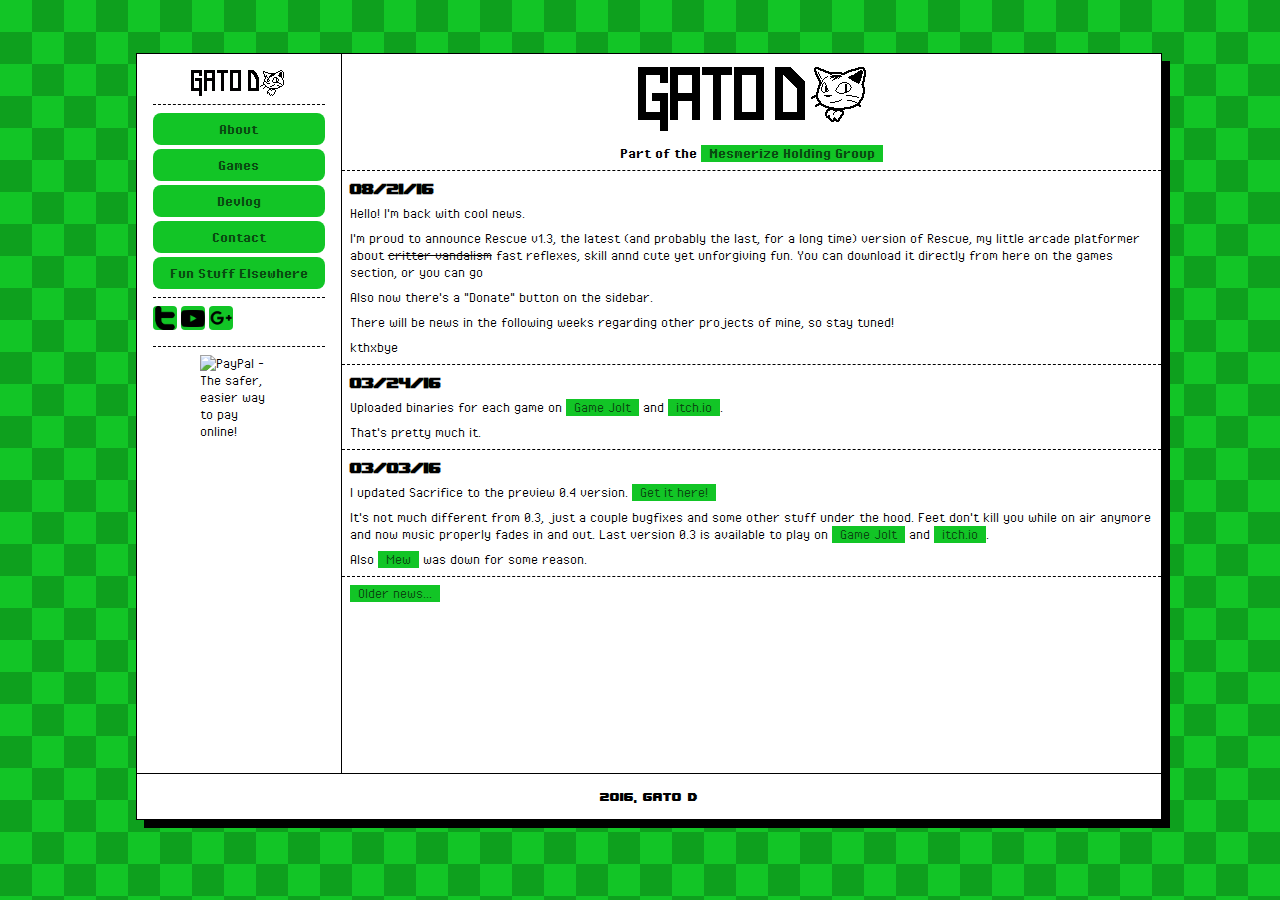
==== index.html @ 38ac2cda "Medic Panic! v1.0a released" ====
<!DOCTYPE html>
<html lang="en">
    <head>
        <title>Gato D - Home</title>
        <meta name="description" content="Indie game development, free games.">
        <meta name="keywords" content="indie, gamedev, games, free, html5, windows, mac, linux, medic panic!, sacrifice, rescue, retro, 8bit, chile">
        <meta name="author" content="mnemot">
        <meta charset="UTF-8">
        <link rel="stylesheet" href="main.min.css">
        <link rel="icon" type="image/png" href="favicon.png">
    </head>
    <body>
        <nav>
            <a href="index.html" class="logo-small" id="back">Back</a>
            <ul id="main">
                <li><a href="about.html">About</a></li>
                <li><a href="games.html">Games</a></li>
                <li><a href="http://devlog.gatod.xyz" target="_blank">Devlog</a></li>
                <li><a href="contact.html">Contact</a></li>
                <li><a href="elsewhere.html">Fun Stuff Elsewhere</a></li>
            </ul>
            <ul id="media">
                <li><a class="icon small twitter" href="http://www.twitter.com/gato_d">Twitter</a></li>
                <li><a class="icon small youtube" href="https://www.youtube.com/channel/UCPVL81t956qvOtY3lPDjERg">Youtube</a></li>
                <li><a class="icon small googleplus" href="https://plus.google.com/u/1/b/105119644882913047772/105119644882913047772">Google+</a></li>
            </ul>
            <hr>
            <form action="https://www.paypal.com/cgi-bin/webscr" method="post" target="_top">
            <input type="hidden" name="cmd" value="_donations">
            <input type="hidden" name="business" value="icaro.w@gmail.com">
            <input type="hidden" name="lc" value="CL">
            <input type="hidden" name="item_name" value="Gato D">
            <input type="hidden" name="no_note" value="0">
            <input type="hidden" name="currency_code" value="USD">
            <input type="hidden" name="bn" value="PP-DonationsBF:btn_donate_LG.gif:NonHostedGuest">
            <input type="image" src="https://www.paypalobjects.com/en_US/i/btn/btn_donate_LG.gif" border="0" name="submit" alt="PayPal - The safer, easier way to pay online!">
            <img alt="" border="0" src="https://www.paypalobjects.com/en_AU/i/scr/pixel.gif" width="1" height="1">
            </form>
        </nav>
        <section>
            <h1><a href="http://gatod.xyz" class="logo" id="header" alt="Gato D Logo">Gato D</a></h1>
            <p style="text-align: center; font-weight: bold;">Part of the <a href="http://mmzrecords.com">Mesmerize Holding Group</a></p>
            <hr>
            <h2>08/21/16</h2>
            <p>Hello! I'm back with cool news.</p>
            <p>I'm proud to announce Rescue v1.3, the latest (and probably the last, for a long time) version of Rescue, my little arcade platformer about <s>critter vandalism</s> fast reflexes, skill annd cute yet unforgiving fun. You can download it directly from here on the games section, or you can go </p>
            <p>Also now there's a "Donate" button on the sidebar.</p>
            <p>There will be news in the following weeks regarding other projects of mine, so stay tuned!</p>
            <p>kthxbye</p>
            <hr>
            <h2>03/24/16</h2>
            <p>Uploaded binaries for each game on <a href="http://gamejolt.com/profile/mnemot/189045">Game Jolt</a> and <a href="http://mnemot.itch.io">itch.io</a>.</p>
            <p>That's pretty much it.</p>
            <hr>
			<h2>03/03/16</h2>
            <p>I updated Sacrifice to the preview 0.4 version. <a href="games.html">Get it here!</a></p>
            <p>It's not much different from 0.3, just a couple bugfixes and some other stuff under the hood. Feet don't kill you while on air anymore and now music properly fades in and out. Last version 0.3 is available to play on <a href="http://gamejolt.com/profile/mnemot/189045">Game Jolt</a> and <a href="http://mnemot.itch.io">itch.io</a>.</p>
			<p>Also <a href="http://mew.gatod.xyz">Mew</a> was down for some reason.</p>
            <hr>
            <p><a href="oldnews.html" target="_blank">Older news...</a></p>
        </section>
        <footer>2016, Gato D</footer>
        <script type="text/javascript">
          var _paq = _paq || [];
          _paq.push(['trackPageView']);
          _paq.push(['enableLinkTracking']);
          (function() {
            var u="//gatod.xyz/analytics/";
            _paq.push(['setTrackerUrl', u+'html']);
            _paq.push(['setSiteId', 1]);
            var d=document, g=d.createElement('script'), s=d.getElementsByTagName('script')[0];
            g.type='text/javascript'; g.async=true; g.defer=true; g.src=u+'piwik.js'; s.parentNode.insertBefore(g,s);
          })();
        </script>
        <noscript><p><img src="//gatod.xyz/analytics/piwik.php?idsite=1" style="border:0;" alt="" /></p></noscript>
    </body>
</html>
---- main.min.css ----
footer,nav,section{position:absolute}a,html{background-color:#12c526}hr,nav{border:0}nav,section{height:80vh;top:0}body,footer{background-color:#fff}.unavailable {color: #888888 !important;background-color: #444444 !important;text-decoration: line-through !important}.center,a#back,a#header,footer,form,nav>ul>li>a,section>h1{text-align:center}nav>ul>li,ul#games>li>ul>li{list-style:none}@font-face{font-family:PixelOperator;src:url(PixelOperator.woff)}@font-face{font-family:PixelOperator;src:url(PixelOperator-Bold.woff);font-weight:700}@font-face{font-family:Upheaval;src:url(upheavtt.woff)}html{background-image:url(img/bg2.png)}body{border:1px solid #000;position:relative;width:80vw;height:85vh;left:10vw;top:5vh;font-family:PixelOperator,sans-serif;font-size:16px;box-shadow:8px 8px 0 #000}hr{display:block;border-bottom:1px dashed #000}a{display:inline-block;color:#094a10;text-decoration:none;padding-left:8px;padding-right:8px}a.logo,a.logo-small,footer,form,nav>ul>li>a,section,ul#games>li{display:block}a:hover{background-color:#000;color:#fff}nav{box-sizing:border-box;border-right:1px solid #000;width:20%;left:0;padding:1em;overflow:hidden}nav>ul{margin:8px 0 0;padding:8px 0 0;border-top:1px dashed #000}nav>ul>li{padding:0;margin:0}nav>ul>li>a{width:100%;min-height:32px;margin-bottom:4px;line-height:32px;border-radius:8px;padding:0;font-weight:700}form,section>h2,section>p{margin:8px}h1,h2{font-family:Upheaval,sans-serif;font-size:20px}section{border:0;width:80%;left:20%;overflow-y:scroll}.icon,a.logo,a.logo-small{overflow:hidden;color:transparent}form>input,form>textarea{font-family:PixelOperator;font-size:16px;box-sizing:border-box;width:50%;display:block;margin:0 auto 8px}form>textarea{resize:vertical}footer{font-family:Upheaval,sans-serif;line-height:5vh;width:100%;height:5vh;bottom:0;border-top:1px solid #000}a.logo{width:247px;height:64px;background:url(img/logo.gif) center top no-repeat}a.logo:hover{background-position:center bottom}a.logo-small{width:95px;height:26px;background:url(img/logo-small.gif) center top no-repeat}a.logo-small:hover{background-position:center bottom}a#back,a#header{margin:0 auto}ul#games,ul#games>li{padding:0;margin:0}ul#games>li{clear:both}ul#games>li>img{float:left;margin:0 8px 8px}.g-recaptcha{margin-bottom:8px}.g-recaptcha>*>*{margin:0 auto}td.recaptcha_r7_c1,td.recaptcha_r8_c1{display:none}.icon,ul#media>li{display:inline-block}iframe#tumblrask{width:100%;height:66.6%;border:0}.icon{border-radius:4px;background-position:0 center;background-repeat:no-repeat}.icon:hover{background-position:100% center;color:transparent}.small{min-width:24px;min-height:24px;width:24px;height:24px;line-height:24px;background-size:48px}.twitter{background-image:url(img/icon-twitter.png)}.youtube{background-image:url(img/icon-youtube.png)}.googleplus{background-image:url(img/icon-googleplus.png)}@media screen and (max-width:800px){body,section{position:absolute;top:0}html{overflow:hidden}body{margin:0;width:100%;min-width:480px;min-height:600px;left:0;border:0}section{width:calc(80% - 2em);height:calc(100% - 5vh - 4em - 1px);overflow-y:scroll;padding:1em}nav{height:calc(100% - 5vh)}}
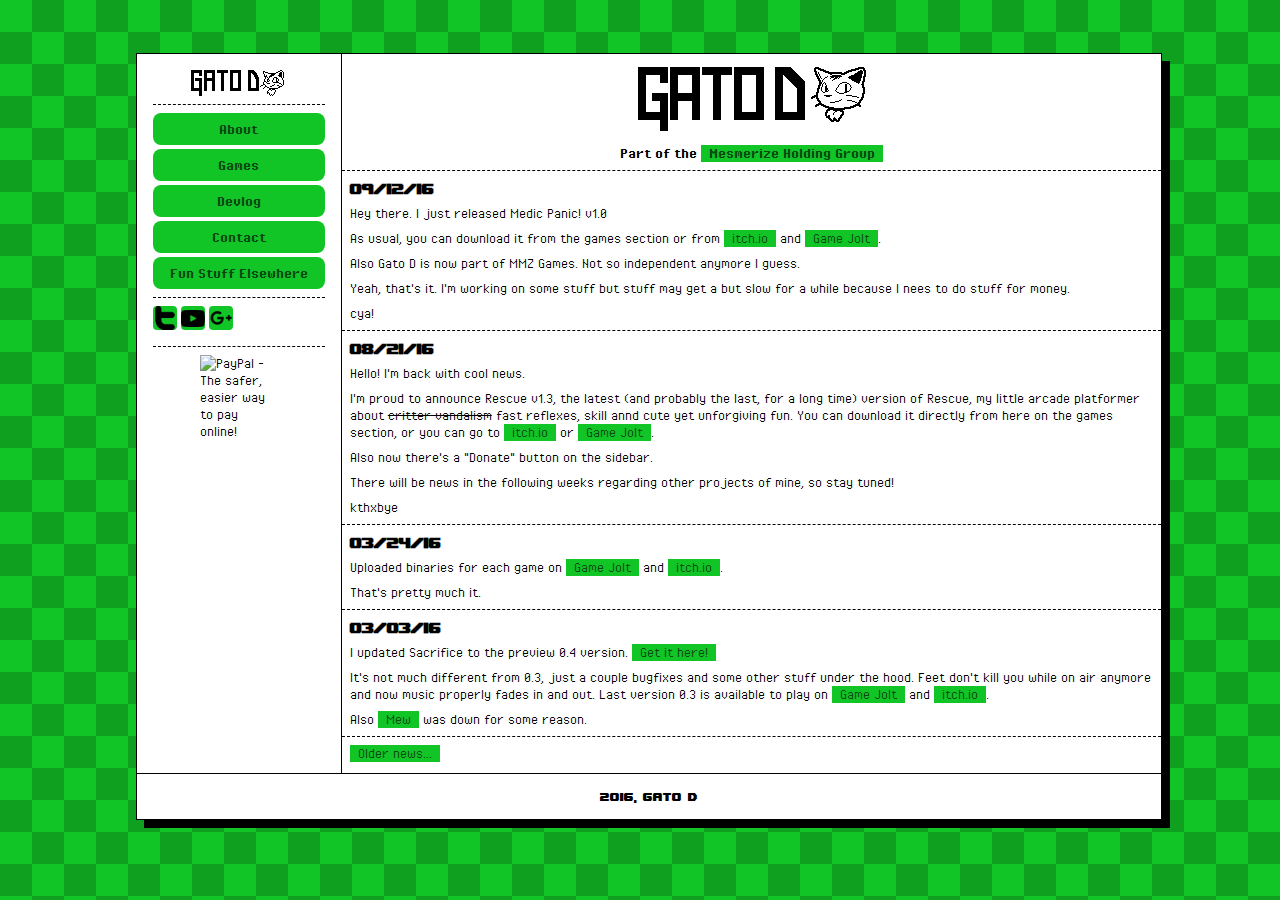
==== commit 2025c98f: "I'm an idiot." ====
--- a/index.html
+++ b/index.html
@@ -41,9 +41,16 @@
             <h1><a href="http://gatod.xyz" class="logo" id="header" alt="Gato D Logo">Gato D</a></h1>
             <p style="text-align: center; font-weight: bold;">Part of the <a href="http://mmzrecords.com">Mesmerize Holding Group</a></p>
             <hr>
+			<h2>09/12/16</h2>
+            <p>Hey there. I just released Medic Panic! v1.0</p>
+            <p>As usual, you can download it from the games section or from <a href="http://mnemot.itch.io/medicpanic/">itch.io</a> and <a href="http://gamejolt.com/games/medic-panic/135705">Game Jolt</a>.</p>
+            <p>Also Gato D is now part of MMZ Games. Not so independent anymore I guess.</p>
+			<p>Yeah, that's it. I'm working on some stuff but stuff may get a but slow for a while because I nees to do stuff for money.</p>
+			<p>cya!</p>
+            <hr>
             <h2>08/21/16</h2>
             <p>Hello! I'm back with cool news.</p>
-            <p>I'm proud to announce Rescue v1.3, the latest (and probably the last, for a long time) version of Rescue, my little arcade platformer about <s>critter vandalism</s> fast reflexes, skill annd cute yet unforgiving fun. You can download it directly from here on the games section, or you can go </p>
+            <p>I'm proud to announce Rescue v1.3, the latest (and probably the last, for a long time) version of Rescue, my little arcade platformer about <s>critter vandalism</s> fast reflexes, skill annd cute yet unforgiving fun. You can download it directly from here on the games section, or you can go to <a href="http://mnemot.itch.io/rescue/">itch.io</a> or <a href="http://gamejolt.com/games/rescue/91792">Game Jolt</a>.</p>
             <p>Also now there's a "Donate" button on the sidebar.</p>
             <p>There will be news in the following weeks regarding other projects of mine, so stay tuned!</p>
             <p>kthxbye</p>
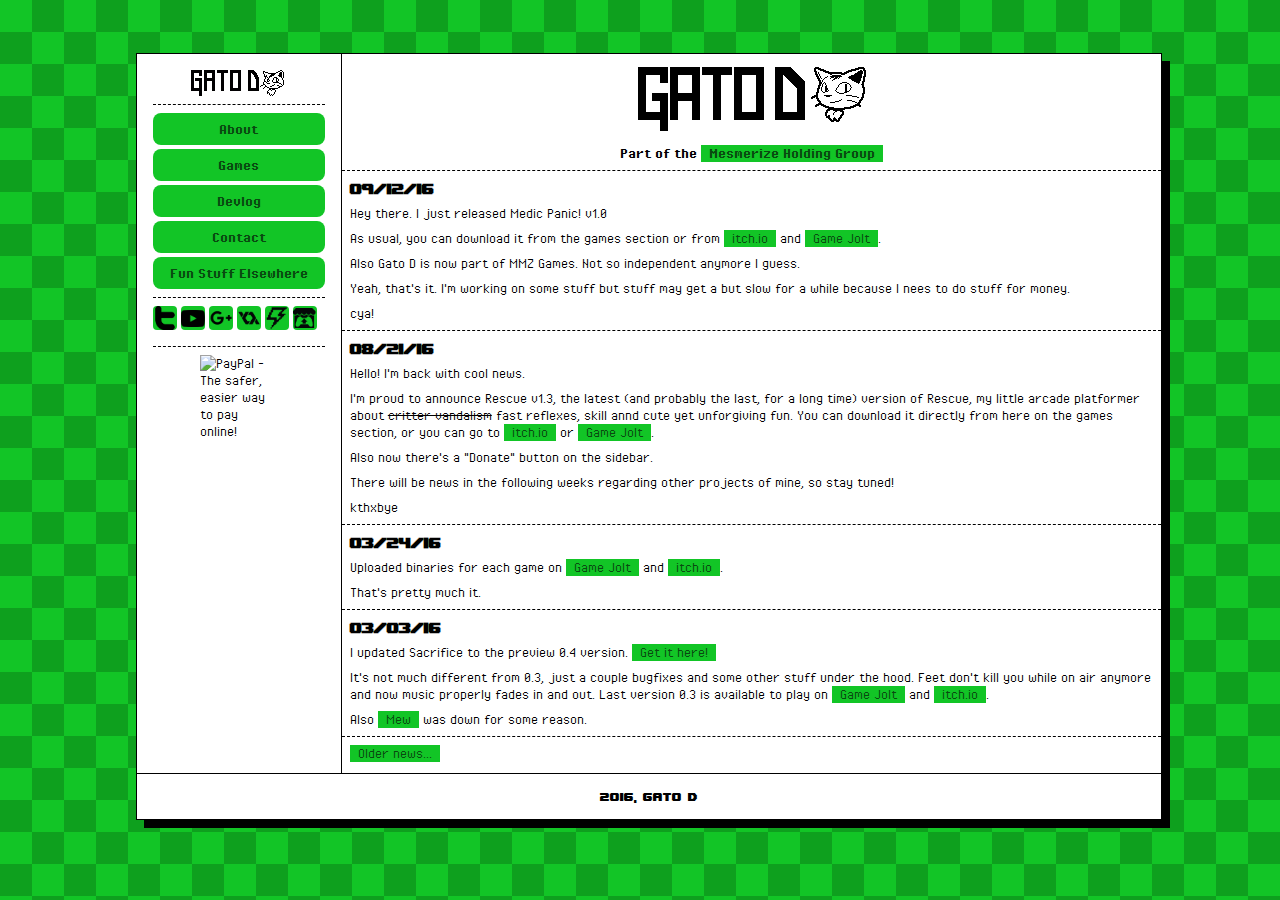
==== commit 65d6a790: "Added YYG, itch.io and Game jolt buttons on the sidebar" ====
--- a/index.html
+++ b/index.html
@@ -23,6 +23,9 @@
                 <li><a class="icon small twitter" href="http://www.twitter.com/gato_d">Twitter</a></li>
                 <li><a class="icon small youtube" href="https://www.youtube.com/channel/UCPVL81t956qvOtY3lPDjERg">Youtube</a></li>
                 <li><a class="icon small googleplus" href="https://plus.google.com/u/1/b/105119644882913047772/105119644882913047772">Google+</a></li>
+                <li><a class="icon small yoyogames" href="https://player.yoyogames.com/developers/2166/gato-d">YYG</a></li>
+                <li><a class="icon small gamejolt" href="http://gamejolt.com/profile/mnemot/189045">Game Jolt</a></li>
+                <li><a class="icon small itchio" href="http://mnemot.itch.io/">itch.io</a></li>
             </ul>
             <hr>
             <form action="https://www.paypal.com/cgi-bin/webscr" method="post" target="_top">
--- a/main.min.css
+++ b/main.min.css
@@ -1 +1,273 @@
-footer,nav,section{position:absolute}a,html{background-color:#12c526}hr,nav{border:0}nav,section{height:80vh;top:0}body,footer{background-color:#fff}.unavailable {color: #888888 !important;background-color: #444444 !important;text-decoration: line-through !important}.center,a#back,a#header,footer,form,nav>ul>li>a,section>h1{text-align:center}nav>ul>li,ul#games>li>ul>li{list-style:none}@font-face{font-family:PixelOperator;src:url(PixelOperator.woff)}@font-face{font-family:PixelOperator;src:url(PixelOperator-Bold.woff);font-weight:700}@font-face{font-family:Upheaval;src:url(upheavtt.woff)}html{background-image:url(img/bg2.png)}body{border:1px solid #000;position:relative;width:80vw;height:85vh;left:10vw;top:5vh;font-family:PixelOperator,sans-serif;font-size:16px;box-shadow:8px 8px 0 #000}hr{display:block;border-bottom:1px dashed #000}a{display:inline-block;color:#094a10;text-decoration:none;padding-left:8px;padding-right:8px}a.logo,a.logo-small,footer,form,nav>ul>li>a,section,ul#games>li{display:block}a:hover{background-color:#000;color:#fff}nav{box-sizing:border-box;border-right:1px solid #000;width:20%;left:0;padding:1em;overflow:hidden}nav>ul{margin:8px 0 0;padding:8px 0 0;border-top:1px dashed #000}nav>ul>li{padding:0;margin:0}nav>ul>li>a{width:100%;min-height:32px;margin-bottom:4px;line-height:32px;border-radius:8px;padding:0;font-weight:700}form,section>h2,section>p{margin:8px}h1,h2{font-family:Upheaval,sans-serif;font-size:20px}section{border:0;width:80%;left:20%;overflow-y:scroll}.icon,a.logo,a.logo-small{overflow:hidden;color:transparent}form>input,form>textarea{font-family:PixelOperator;font-size:16px;box-sizing:border-box;width:50%;display:block;margin:0 auto 8px}form>textarea{resize:vertical}footer{font-family:Upheaval,sans-serif;line-height:5vh;width:100%;height:5vh;bottom:0;border-top:1px solid #000}a.logo{width:247px;height:64px;background:url(img/logo.gif) center top no-repeat}a.logo:hover{background-position:center bottom}a.logo-small{width:95px;height:26px;background:url(img/logo-small.gif) center top no-repeat}a.logo-small:hover{background-position:center bottom}a#back,a#header{margin:0 auto}ul#games,ul#games>li{padding:0;margin:0}ul#games>li{clear:both}ul#games>li>img{float:left;margin:0 8px 8px}.g-recaptcha{margin-bottom:8px}.g-recaptcha>*>*{margin:0 auto}td.recaptcha_r7_c1,td.recaptcha_r8_c1{display:none}.icon,ul#media>li{display:inline-block}iframe#tumblrask{width:100%;height:66.6%;border:0}.icon{border-radius:4px;background-position:0 center;background-repeat:no-repeat}.icon:hover{background-position:100% center;color:transparent}.small{min-width:24px;min-height:24px;width:24px;height:24px;line-height:24px;background-size:48px}.twitter{background-image:url(img/icon-twitter.png)}.youtube{background-image:url(img/icon-youtube.png)}.googleplus{background-image:url(img/icon-googleplus.png)}@media screen and (max-width:800px){body,section{position:absolute;top:0}html{overflow:hidden}body{margin:0;width:100%;min-width:480px;min-height:600px;left:0;border:0}section{width:calc(80% - 2em);height:calc(100% - 5vh - 4em - 1px);overflow-y:scroll;padding:1em}nav{height:calc(100% - 5vh)}}+a,
+html {
+    background-color: #12c526
+}
+hr,
+nav {
+    border: 0
+}
+nav,
+section {
+    height: 80vh;
+    top: 0;
+    position: absolute
+}
+footer,
+nav,
+section {
+    position: absolute
+}
+body,
+footer {
+    background-color: #fff
+}
+.unavailable {
+    color: #888888 !important;
+    background-color: #444444 !important;
+    text-decoration: line-through !important;
+}
+.center,
+a#back,
+a#header,
+footer,
+form,
+nav>ul>li>a,
+section>h1 {
+    text-align: center
+}
+nav>ul>li,
+ul#games>li>ul>li {
+    list-style: none
+}
+@font-face {
+    font-family: PixelOperator;
+    src: url(PixelOperator.woff)
+}
+@font-face {
+    font-family: PixelOperator;
+    src: url(PixelOperator-Bold.woff);
+    font-weight: 700
+}
+@font-face {
+    font-family: Upheaval;
+    src: url(upheavtt.woff)
+}
+html {
+    background-image: url(img/bg2.png)
+}
+body {
+    border: 1px solid #000;
+    position: relative;
+    width: 80vw;
+    height: 85vh;
+    left: 10vw;
+    top: 5vh;
+    font-family: PixelOperator, sans-serif;
+    font-size: 16px;
+    box-shadow: 8px 8px 0 #000
+}
+hr {
+    display: block;
+    border-bottom: 1px dashed #000
+}
+a {
+    display: inline-block;
+    color: #094a10;
+    text-decoration: none;
+    padding-left: 8px;
+    padding-right: 8px
+}
+a.logo,
+a.logo-small,
+footer,
+form,
+nav>ul>li>a,
+section,
+ul#games>li {
+    display: block
+}
+a:hover {
+    background-color: #000;
+    color: #fff
+}
+nav {
+    box-sizing: border-box;
+    border-right: 1px solid #000;
+    width: 20%;
+    left: 0;
+    padding: 1em;
+    overflow: hidden
+}
+nav>ul {
+    margin: 8px 0 0;
+    padding: 8px 0 0;
+    border-top: 1px dashed #000
+}
+nav>ul>li {
+    padding: 0;
+    margin: 0
+}
+nav>ul>li>a {
+    width: 100%;
+    min-height: 32px;
+    margin-bottom: 4px;
+    line-height: 32px;
+    border-radius: 8px;
+    padding: 0;
+    font-weight: 700
+}
+form,
+section>h2,
+section>p {
+    margin: 8px
+}
+h1,
+h2 {
+    font-family: Upheaval, sans-serif;
+    font-size: 20px
+}
+section {
+    border: 0;
+    width: 80%;
+    left: 20%;
+    overflow-y: scroll
+}
+.icon,
+a.logo,
+a.logo-small {
+    overflow: hidden;
+    color: transparent
+}
+form>input,
+form>textarea {
+    font-family: PixelOperator;
+    font-size: 16px;
+    box-sizing: border-box;
+    width: 50%;
+    display: block;
+    margin: 0 auto 8px
+}
+form>textarea {
+    resize: vertical
+}
+footer {
+    font-family: Upheaval, sans-serif;
+    line-height: 5vh;
+    width: 100%;
+    height: 5vh;
+    bottom: 0;
+    border-top: 1px solid #000
+}
+a.logo {
+    width: 247px;
+    height: 64px;
+    background: url(img/logo.gif) center top no-repeat
+}
+a.logo:hover {
+    background-position: center bottom
+}
+a.logo-small {
+    width: 95px;
+    height: 26px;
+    background: url(img/logo-small.gif) center top no-repeat
+}
+a.logo-small:hover {
+    background-position: center bottom
+}
+a#back,
+a#header {
+    margin: 0 auto
+}
+ul#games,
+ul#games>li {
+    padding: 0;
+    margin: 0
+}
+ul#games>li {
+    clear: both
+}
+ul#games>li>img {
+    float: left;
+    margin: 0 8px 8px
+}
+.g-recaptcha {
+    margin-bottom: 8px
+}
+.g-recaptcha>*>* {
+    margin: 0 auto
+}
+td.recaptcha_r7_c1,
+td.recaptcha_r8_c1 {
+    display: none
+}
+.icon,
+ul#media>li {
+    display: inline-block
+}
+iframe#tumblrask {
+    width: 100%;
+    height: 66.6%;
+    border: 0;
+}
+.icon {
+    border-radius: 4px;
+    background-position: 0 center;
+    background-repeat: no-repeat
+}
+.icon:hover {
+    background-position: 100% center;
+    color: transparent
+}
+.small {
+    min-width: 24px;
+    min-height: 24px;
+    width: 24px;
+    height: 24px;
+    line-height: 24px;
+    background-size: 48px
+}
+.twitter {
+    background-image: url(img/icon-twitter.png);
+}
+.youtube {
+    background-image: url(img/icon-youtube.png);
+}
+.googleplus {
+    background-image: url(img/icon-googleplus.png);
+}
+.yoyogames {
+    background-image: url(img/icon-yoyogames.png);
+}
+.gamejolt {
+    background-image: url(img/icon-gamejolt.png);
+}
+.itchio {
+    background-image: url(img/icon-itchio.png);
+}
+@media screen and (max-width: 800px) {
+    body,
+    section {
+        position: absolute;
+        top: 0
+    }
+    html {
+        overflow: hidden
+    }
+    body {
+        margin: 0;
+        width: 100%;
+        min-width: 480px;
+        min-height: 600px;
+        left: 0;
+        border: 0
+    }
+    section {
+        width: calc(80% - 2em);
+        height: calc(100% - 5vh - 4em - 1px);
+        overflow-y: scroll;
+        padding: 1em
+    }
+    nav {
+        height: calc(100% - 5vh)
+    }
+}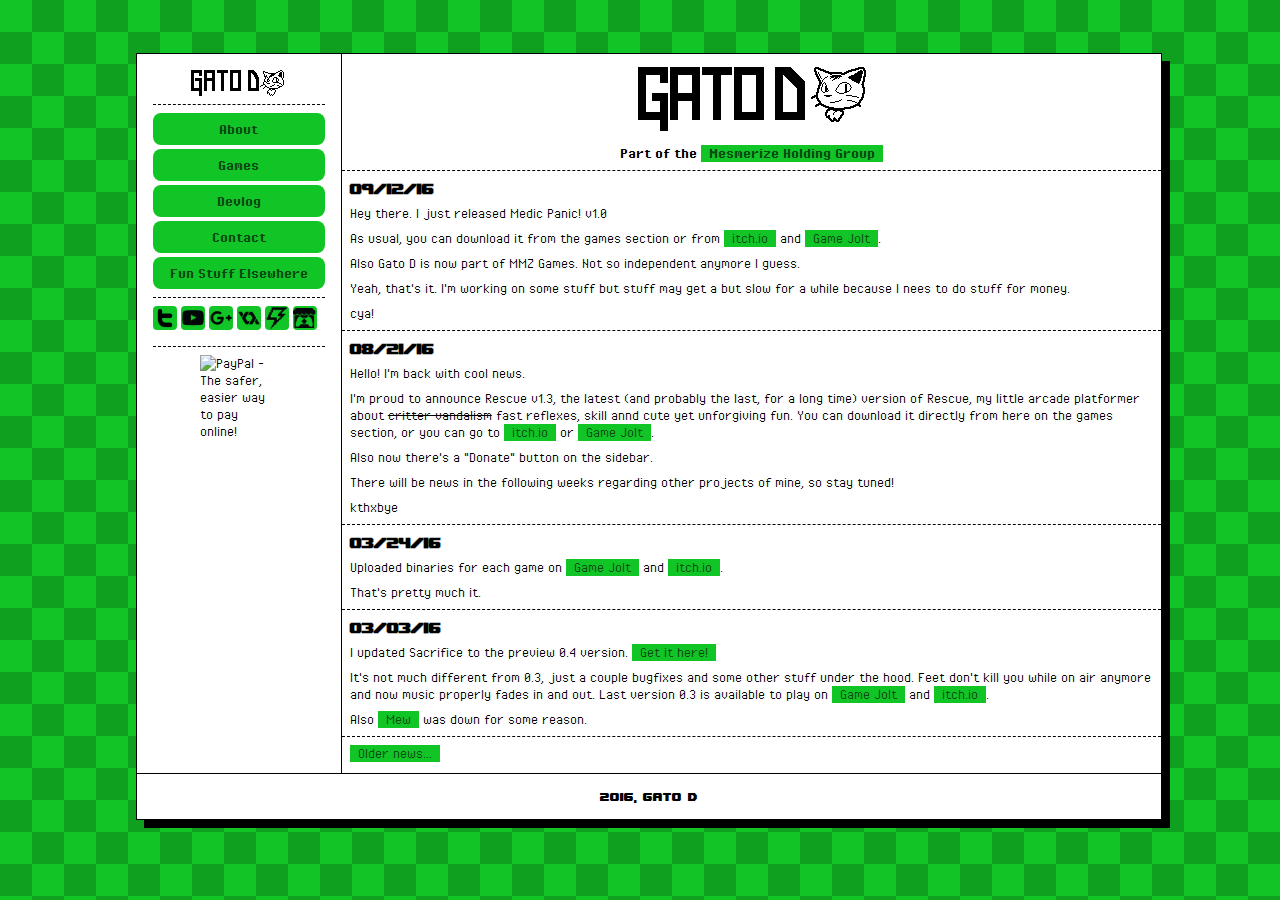
==== commit f883c5ee: "Updated URLs to external profiles on itch.io and Game Jolt" ====
--- a/index.html
+++ b/index.html
@@ -24,8 +24,8 @@
                 <li><a class="icon small youtube" href="https://www.youtube.com/channel/UCPVL81t956qvOtY3lPDjERg">Youtube</a></li>
                 <li><a class="icon small googleplus" href="https://plus.google.com/u/1/b/105119644882913047772/105119644882913047772">Google+</a></li>
                 <li><a class="icon small yoyogames" href="https://player.yoyogames.com/developers/2166/gato-d">YYG</a></li>
-                <li><a class="icon small gamejolt" href="http://gamejolt.com/profile/mnemot/189045">Game Jolt</a></li>
-                <li><a class="icon small itchio" href="http://mnemot.itch.io/">itch.io</a></li>
+                <li><a class="icon small gamejolt" href="http://gamejolt.com/@gatod">Game Jolt</a></li>
+                <li><a class="icon small itchio" href="http://gatod.itch.io/">itch.io</a></li>
             </ul>
             <hr>
             <form action="https://www.paypal.com/cgi-bin/webscr" method="post" target="_top">
@@ -46,25 +46,25 @@
             <hr>
 			<h2>09/12/16</h2>
             <p>Hey there. I just released Medic Panic! v1.0</p>
-            <p>As usual, you can download it from the games section or from <a href="http://mnemot.itch.io/medicpanic/">itch.io</a> and <a href="http://gamejolt.com/games/medic-panic/135705">Game Jolt</a>.</p>
+            <p>As usual, you can download it from the games section or from <a href="http://gatod.itch.io/medicpanic/">itch.io</a> and <a href="http://gamejolt.com/games/medic-panic/135705">Game Jolt</a>.</p>
             <p>Also Gato D is now part of MMZ Games. Not so independent anymore I guess.</p>
 			<p>Yeah, that's it. I'm working on some stuff but stuff may get a but slow for a while because I nees to do stuff for money.</p>
 			<p>cya!</p>
             <hr>
             <h2>08/21/16</h2>
             <p>Hello! I'm back with cool news.</p>
-            <p>I'm proud to announce Rescue v1.3, the latest (and probably the last, for a long time) version of Rescue, my little arcade platformer about <s>critter vandalism</s> fast reflexes, skill annd cute yet unforgiving fun. You can download it directly from here on the games section, or you can go to <a href="http://mnemot.itch.io/rescue/">itch.io</a> or <a href="http://gamejolt.com/games/rescue/91792">Game Jolt</a>.</p>
+            <p>I'm proud to announce Rescue v1.3, the latest (and probably the last, for a long time) version of Rescue, my little arcade platformer about <s>critter vandalism</s> fast reflexes, skill annd cute yet unforgiving fun. You can download it directly from here on the games section, or you can go to <a href="http://gatod.itch.io/rescue/">itch.io</a> or <a href="http://gamejolt.com/games/rescue/91792">Game Jolt</a>.</p>
             <p>Also now there's a "Donate" button on the sidebar.</p>
             <p>There will be news in the following weeks regarding other projects of mine, so stay tuned!</p>
             <p>kthxbye</p>
             <hr>
             <h2>03/24/16</h2>
-            <p>Uploaded binaries for each game on <a href="http://gamejolt.com/profile/mnemot/189045">Game Jolt</a> and <a href="http://mnemot.itch.io">itch.io</a>.</p>
+            <p>Uploaded binaries for each game on <a href="http://gamejolt.com/@gatod">Game Jolt</a> and <a href="http://gatod.itch.io">itch.io</a>.</p>
             <p>That's pretty much it.</p>
             <hr>
 			<h2>03/03/16</h2>
             <p>I updated Sacrifice to the preview 0.4 version. <a href="games.html">Get it here!</a></p>
-            <p>It's not much different from 0.3, just a couple bugfixes and some other stuff under the hood. Feet don't kill you while on air anymore and now music properly fades in and out. Last version 0.3 is available to play on <a href="http://gamejolt.com/profile/mnemot/189045">Game Jolt</a> and <a href="http://mnemot.itch.io">itch.io</a>.</p>
+            <p>It's not much different from 0.3, just a couple bugfixes and some other stuff under the hood. Feet don't kill you while on air anymore and now music properly fades in and out. Last version 0.3 is available to play on <a href="http://gamejolt.com/@gatod">Game Jolt</a> and <a href="http://gatod.itch.io">itch.io</a>.</p>
 			<p>Also <a href="http://mew.gatod.xyz">Mew</a> was down for some reason.</p>
             <hr>
             <p><a href="oldnews.html" target="_blank">Older news...</a></p>
--- a/main.min.css
+++ b/main.min.css
@@ -1,273 +1 @@
-a,
-html {
-    background-color: #12c526
-}
-hr,
-nav {
-    border: 0
-}
-nav,
-section {
-    height: 80vh;
-    top: 0;
-    position: absolute
-}
-footer,
-nav,
-section {
-    position: absolute
-}
-body,
-footer {
-    background-color: #fff
-}
-.unavailable {
-    color: #888888 !important;
-    background-color: #444444 !important;
-    text-decoration: line-through !important;
-}
-.center,
-a#back,
-a#header,
-footer,
-form,
-nav>ul>li>a,
-section>h1 {
-    text-align: center
-}
-nav>ul>li,
-ul#games>li>ul>li {
-    list-style: none
-}
-@font-face {
-    font-family: PixelOperator;
-    src: url(PixelOperator.woff)
-}
-@font-face {
-    font-family: PixelOperator;
-    src: url(PixelOperator-Bold.woff);
-    font-weight: 700
-}
-@font-face {
-    font-family: Upheaval;
-    src: url(upheavtt.woff)
-}
-html {
-    background-image: url(img/bg2.png)
-}
-body {
-    border: 1px solid #000;
-    position: relative;
-    width: 80vw;
-    height: 85vh;
-    left: 10vw;
-    top: 5vh;
-    font-family: PixelOperator, sans-serif;
-    font-size: 16px;
-    box-shadow: 8px 8px 0 #000
-}
-hr {
-    display: block;
-    border-bottom: 1px dashed #000
-}
-a {
-    display: inline-block;
-    color: #094a10;
-    text-decoration: none;
-    padding-left: 8px;
-    padding-right: 8px
-}
-a.logo,
-a.logo-small,
-footer,
-form,
-nav>ul>li>a,
-section,
-ul#games>li {
-    display: block
-}
-a:hover {
-    background-color: #000;
-    color: #fff
-}
-nav {
-    box-sizing: border-box;
-    border-right: 1px solid #000;
-    width: 20%;
-    left: 0;
-    padding: 1em;
-    overflow: hidden
-}
-nav>ul {
-    margin: 8px 0 0;
-    padding: 8px 0 0;
-    border-top: 1px dashed #000
-}
-nav>ul>li {
-    padding: 0;
-    margin: 0
-}
-nav>ul>li>a {
-    width: 100%;
-    min-height: 32px;
-    margin-bottom: 4px;
-    line-height: 32px;
-    border-radius: 8px;
-    padding: 0;
-    font-weight: 700
-}
-form,
-section>h2,
-section>p {
-    margin: 8px
-}
-h1,
-h2 {
-    font-family: Upheaval, sans-serif;
-    font-size: 20px
-}
-section {
-    border: 0;
-    width: 80%;
-    left: 20%;
-    overflow-y: scroll
-}
-.icon,
-a.logo,
-a.logo-small {
-    overflow: hidden;
-    color: transparent
-}
-form>input,
-form>textarea {
-    font-family: PixelOperator;
-    font-size: 16px;
-    box-sizing: border-box;
-    width: 50%;
-    display: block;
-    margin: 0 auto 8px
-}
-form>textarea {
-    resize: vertical
-}
-footer {
-    font-family: Upheaval, sans-serif;
-    line-height: 5vh;
-    width: 100%;
-    height: 5vh;
-    bottom: 0;
-    border-top: 1px solid #000
-}
-a.logo {
-    width: 247px;
-    height: 64px;
-    background: url(img/logo.gif) center top no-repeat
-}
-a.logo:hover {
-    background-position: center bottom
-}
-a.logo-small {
-    width: 95px;
-    height: 26px;
-    background: url(img/logo-small.gif) center top no-repeat
-}
-a.logo-small:hover {
-    background-position: center bottom
-}
-a#back,
-a#header {
-    margin: 0 auto
-}
-ul#games,
-ul#games>li {
-    padding: 0;
-    margin: 0
-}
-ul#games>li {
-    clear: both
-}
-ul#games>li>img {
-    float: left;
-    margin: 0 8px 8px
-}
-.g-recaptcha {
-    margin-bottom: 8px
-}
-.g-recaptcha>*>* {
-    margin: 0 auto
-}
-td.recaptcha_r7_c1,
-td.recaptcha_r8_c1 {
-    display: none
-}
-.icon,
-ul#media>li {
-    display: inline-block
-}
-iframe#tumblrask {
-    width: 100%;
-    height: 66.6%;
-    border: 0;
-}
-.icon {
-    border-radius: 4px;
-    background-position: 0 center;
-    background-repeat: no-repeat
-}
-.icon:hover {
-    background-position: 100% center;
-    color: transparent
-}
-.small {
-    min-width: 24px;
-    min-height: 24px;
-    width: 24px;
-    height: 24px;
-    line-height: 24px;
-    background-size: 48px
-}
-.twitter {
-    background-image: url(img/icon-twitter.png);
-}
-.youtube {
-    background-image: url(img/icon-youtube.png);
-}
-.googleplus {
-    background-image: url(img/icon-googleplus.png);
-}
-.yoyogames {
-    background-image: url(img/icon-yoyogames.png);
-}
-.gamejolt {
-    background-image: url(img/icon-gamejolt.png);
-}
-.itchio {
-    background-image: url(img/icon-itchio.png);
-}
-@media screen and (max-width: 800px) {
-    body,
-    section {
-        position: absolute;
-        top: 0
-    }
-    html {
-        overflow: hidden
-    }
-    body {
-        margin: 0;
-        width: 100%;
-        min-width: 480px;
-        min-height: 600px;
-        left: 0;
-        border: 0
-    }
-    section {
-        width: calc(80% - 2em);
-        height: calc(100% - 5vh - 4em - 1px);
-        overflow-y: scroll;
-        padding: 1em
-    }
-    nav {
-        height: calc(100% - 5vh)
-    }
-}+footer,nav,section{position:absolute}a,html{background-color:#12c526}hr,nav{border:0}nav,section{height:80vh;top:0}body,footer{background-color:#fff}.unavailable{color:#888!important;background-color:#444!important;text-decoration:line-through!important}.center,a#back,a#header,footer,form,nav>ul>li>a,section>h1{text-align:center}nav>ul>li,ul#games>li>ul>li{list-style:none}@font-face{font-family:PixelOperator;src:url(PixelOperator.woff)}@font-face{font-family:PixelOperator;src:url(PixelOperator-Bold.woff);font-weight:700}@font-face{font-family:Upheaval;src:url(upheavtt.woff)}html{background-image:url(img/bg2.png)}body{border:1px solid #000;position:relative;width:80vw;height:85vh;left:10vw;top:5vh;font-family:PixelOperator,sans-serif;font-size:16px;box-shadow:8px 8px 0 #000}hr{display:block;border-bottom:1px dashed #000}a{display:inline-block;color:#094a10;text-decoration:none;padding-left:8px;padding-right:8px}a.logo,a.logo-small,footer,form,nav>ul>li>a,section,ul#games>li{display:block}a:hover{background-color:#000;color:#fff}nav{box-sizing:border-box;border-right:1px solid #000;width:20%;left:0;padding:1em;overflow:hidden}nav>ul{margin:8px 0 0;padding:8px 0 0;border-top:1px dashed #000}nav>ul>li{padding:0;margin:0}nav>ul>li>a{width:100%;min-height:32px;margin-bottom:4px;line-height:32px;border-radius:8px;padding:0;font-weight:700}form,section>h2,section>p{margin:8px}h1,h2{font-family:Upheaval,sans-serif;font-size:20px}section{border:0;width:80%;left:20%;overflow-y:scroll}.icon,a.logo,a.logo-small{overflow:hidden;color:transparent}form>input,form>textarea{font-family:PixelOperator;font-size:16px;box-sizing:border-box;width:50%;display:block;margin:0 auto 8px}form>textarea{resize:vertical}footer{font-family:Upheaval,sans-serif;line-height:5vh;width:100%;height:5vh;bottom:0;border-top:1px solid #000}a.logo{width:247px;height:64px;background:url(img/logo.gif) center top no-repeat}a.logo:hover{background-position:center bottom}a.logo-small{width:95px;height:26px;background:url(img/logo-small.gif) center top no-repeat}a.logo-small:hover{background-position:center bottom}a#back,a#header{margin:0 auto}ul#games,ul#games>li{padding:0;margin:0}ul#games>li{clear:both}ul#games>li>img{float:left;margin:0 8px 8px}.g-recaptcha{margin-bottom:8px}.g-recaptcha>*>*{margin:0 auto}td.recaptcha_r7_c1,td.recaptcha_r8_c1{display:none}.icon,ul#media>li{display:inline-block}iframe#tumblrask{width:100%;height:66.6%;border:0}.icon{border-radius:4px;background-position:0 center;background-repeat:no-repeat}.icon:hover{background-position:100% center;color:transparent}.small{min-width:24px;min-height:24px;width:24px;height:24px;line-height:24px;background-size:48px}.twitter{background-image:url(img/icon-twitter.png)}.youtube{background-image:url(img/icon-youtube.png)}.googleplus{background-image:url(img/icon-googleplus.png)}.yoyogames{background-image:url(img/icon-yoyogames.png)}.gamejolt{background-image:url(img/icon-gamejolt.png)}.itchio{background-image:url(img/icon-itchio.png)}@media screen and (max-width:800px){body,section{position:absolute;top:0}html{overflow:hidden}body{margin:0;width:100%;min-width:480px;min-height:600px;left:0;border:0}section{width:calc(80% - 2em);height:calc(100% - 5vh - 4em - 1px);overflow-y:scroll;padding:1em}nav{height:calc(100% - 5vh)}}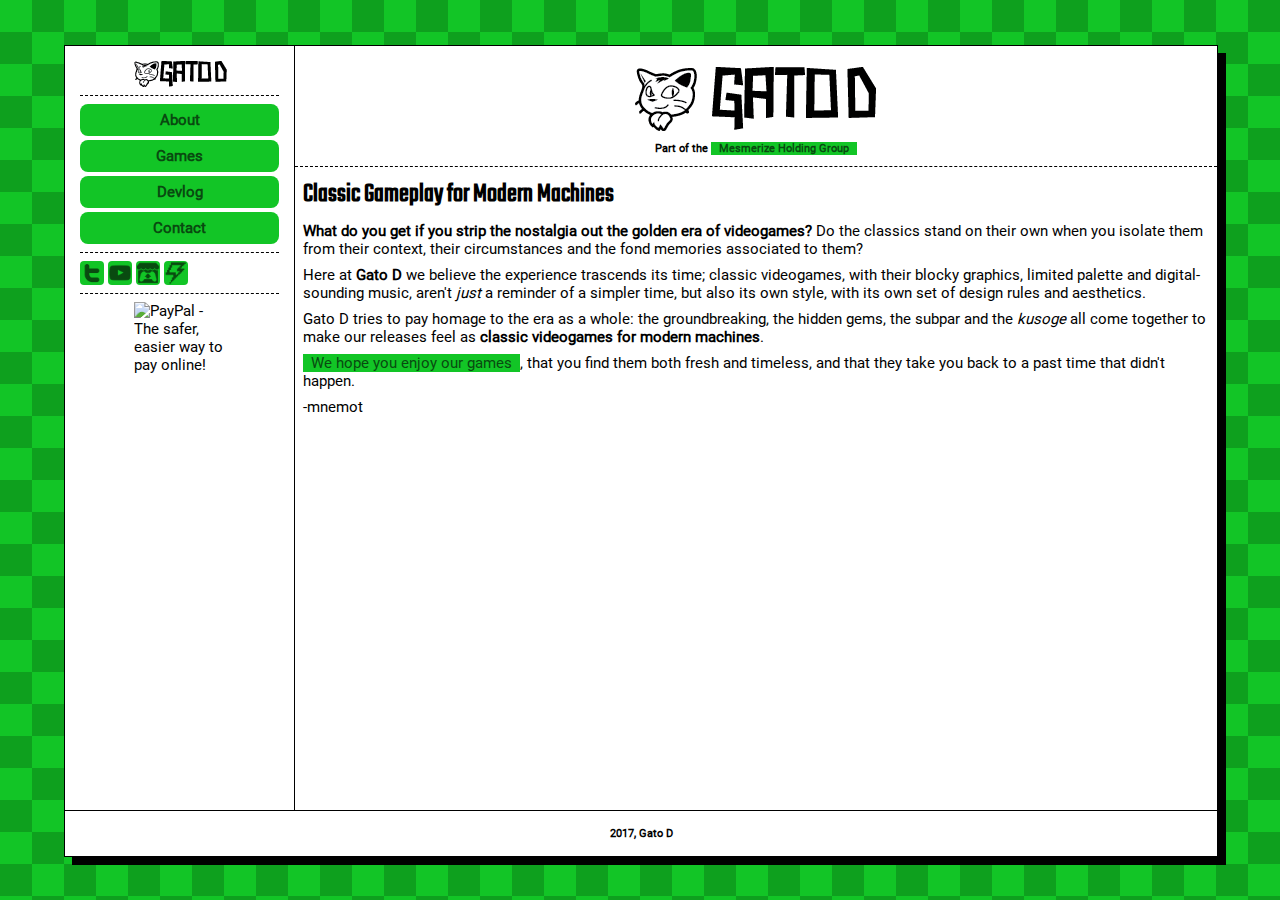
==== commit 74a203a7: "New version of the site." ====
--- a/index.html
+++ b/index.html
@@ -2,8 +2,8 @@
 <html lang="en">
     <head>
         <title>Gato D - Home</title>
-        <meta name="description" content="Indie game development, free games.">
-        <meta name="keywords" content="indie, gamedev, games, free, html5, windows, mac, linux, medic panic!, sacrifice, rescue, retro, 8bit, chile">
+        <meta name="description" content="Indie game development, html5 games.">
+        <meta name="keywords" content="indie, gamedev, games, free, html5, windows, mac, linux, medic panic!, sacrifice, rescue in faraway fields, faraway fields, retro, 8bit, chile">
         <meta name="author" content="mnemot">
         <meta charset="UTF-8">
         <link rel="stylesheet" href="main.min.css">
@@ -17,15 +17,12 @@
                 <li><a href="games.html">Games</a></li>
                 <li><a href="http://devlog.gatod.xyz" target="_blank">Devlog</a></li>
                 <li><a href="contact.html">Contact</a></li>
-                <li><a href="elsewhere.html">Fun Stuff Elsewhere</a></li>
             </ul>
             <ul id="media">
                 <li><a class="icon small twitter" href="http://www.twitter.com/gato_d">Twitter</a></li>
                 <li><a class="icon small youtube" href="https://www.youtube.com/channel/UCPVL81t956qvOtY3lPDjERg">Youtube</a></li>
-                <li><a class="icon small googleplus" href="https://plus.google.com/u/1/b/105119644882913047772/105119644882913047772">Google+</a></li>
-                <li><a class="icon small yoyogames" href="https://player.yoyogames.com/developers/2166/gato-d">YYG</a></li>
+                <li><a class="icon small itchio" href="http://gatod.itch.io/">itch.io</a></li>
                 <li><a class="icon small gamejolt" href="http://gamejolt.com/@gatod">Game Jolt</a></li>
-                <li><a class="icon small itchio" href="http://gatod.itch.io/">itch.io</a></li>
             </ul>
             <hr>
             <form action="https://www.paypal.com/cgi-bin/webscr" method="post" target="_top">
@@ -41,47 +38,18 @@
             </form>
         </nav>
         <section>
-            <h1><a href="http://gatod.xyz" class="logo" id="header" alt="Gato D Logo">Gato D</a></h1>
-            <p style="text-align: center; font-weight: bold;">Part of the <a href="http://mmzrecords.com">Mesmerize Holding Group</a></p>
-            <hr>
-			<h2>09/12/16</h2>
-            <p>Hey there. I just released Medic Panic! v1.0</p>
-            <p>As usual, you can download it from the games section or from <a href="http://gatod.itch.io/medicpanic/">itch.io</a> and <a href="http://gamejolt.com/games/medic-panic/135705">Game Jolt</a>.</p>
-            <p>Also Gato D is now part of MMZ Games. Not so independent anymore I guess.</p>
-			<p>Yeah, that's it. I'm working on some stuff but stuff may get a but slow for a while because I nees to do stuff for money.</p>
-			<p>cya!</p>
-            <hr>
-            <h2>08/21/16</h2>
-            <p>Hello! I'm back with cool news.</p>
-            <p>I'm proud to announce Rescue v1.3, the latest (and probably the last, for a long time) version of Rescue, my little arcade platformer about <s>critter vandalism</s> fast reflexes, skill annd cute yet unforgiving fun. You can download it directly from here on the games section, or you can go to <a href="http://gatod.itch.io/rescue/">itch.io</a> or <a href="http://gamejolt.com/games/rescue/91792">Game Jolt</a>.</p>
-            <p>Also now there's a "Donate" button on the sidebar.</p>
-            <p>There will be news in the following weeks regarding other projects of mine, so stay tuned!</p>
-            <p>kthxbye</p>
-            <hr>
-            <h2>03/24/16</h2>
-            <p>Uploaded binaries for each game on <a href="http://gamejolt.com/@gatod">Game Jolt</a> and <a href="http://gatod.itch.io">itch.io</a>.</p>
-            <p>That's pretty much it.</p>
-            <hr>
-			<h2>03/03/16</h2>
-            <p>I updated Sacrifice to the preview 0.4 version. <a href="games.html">Get it here!</a></p>
-            <p>It's not much different from 0.3, just a couple bugfixes and some other stuff under the hood. Feet don't kill you while on air anymore and now music properly fades in and out. Last version 0.3 is available to play on <a href="http://gamejolt.com/@gatod">Game Jolt</a> and <a href="http://gatod.itch.io">itch.io</a>.</p>
-			<p>Also <a href="http://mew.gatod.xyz">Mew</a> was down for some reason.</p>
-            <hr>
-            <p><a href="oldnews.html" target="_blank">Older news...</a></p>
+            <div id="site-title">
+                <h1><a href="http://gatod.xyz" class="logo" id="header" alt="Gato D Logo">Gato D</a></h1>
+                <p style="text-align: center; font-size: 8pt; font-weight: bold;">Part of the <a href="http://mmzrecords.com">Mesmerize Holding Group</a></p>
+                <hr>
+            </div>
+			<h2>Classic Gameplay for Modern Machines</h2>
+            <p><strong>What do you get if you strip the nostalgia out the golden era of videogames?</strong> Do the classics stand on their own when you isolate them from their context, their circumstances and the fond memories associated to them?</p>
+            <p>Here at <strong>Gato D</strong> we believe the experience trascends its time; classic videogames, with their blocky graphics, limited palette and digital-sounding music, aren't <em>just</em> a reminder of a simpler time, but also its own style, with its own set of design rules and aesthetics.</p>
+            <p>Gato D tries to pay homage to the era as a whole: the groundbreaking, the hidden gems, the subpar and the <em>kusoge</em> all come together to make our releases feel as <strong>classic videogames for modern machines</strong>.</p>
+			<p><a href="games.html">We hope you enjoy our games</a>, that you find them both fresh and timeless, and that they take you back to a past time that didn't happen.</p>
+            <p>-mnemot</p>
         </section>
-        <footer>2016, Gato D</footer>
-        <script type="text/javascript">
-          var _paq = _paq || [];
-          _paq.push(['trackPageView']);
-          _paq.push(['enableLinkTracking']);
-          (function() {
-            var u="//gatod.xyz/analytics/";
-            _paq.push(['setTrackerUrl', u+'html']);
-            _paq.push(['setSiteId', 1]);
-            var d=document, g=d.createElement('script'), s=d.getElementsByTagName('script')[0];
-            g.type='text/javascript'; g.async=true; g.defer=true; g.src=u+'piwik.js'; s.parentNode.insertBefore(g,s);
-          })();
-        </script>
-        <noscript><p><img src="//gatod.xyz/analytics/piwik.php?idsite=1" style="border:0;" alt="" /></p></noscript>
+        <footer>2017, Gato D</footer>
     </body>
 </html>--- a/main.min.css
+++ b/main.min.css
@@ -1 +1,368 @@
-footer,nav,section{position:absolute}a,html{background-color:#12c526}hr,nav{border:0}nav,section{height:80vh;top:0}body,footer{background-color:#fff}.unavailable{color:#888!important;background-color:#444!important;text-decoration:line-through!important}.center,a#back,a#header,footer,form,nav>ul>li>a,section>h1{text-align:center}nav>ul>li,ul#games>li>ul>li{list-style:none}@font-face{font-family:PixelOperator;src:url(PixelOperator.woff)}@font-face{font-family:PixelOperator;src:url(PixelOperator-Bold.woff);font-weight:700}@font-face{font-family:Upheaval;src:url(upheavtt.woff)}html{background-image:url(img/bg2.png)}body{border:1px solid #000;position:relative;width:80vw;height:85vh;left:10vw;top:5vh;font-family:PixelOperator,sans-serif;font-size:16px;box-shadow:8px 8px 0 #000}hr{display:block;border-bottom:1px dashed #000}a{display:inline-block;color:#094a10;text-decoration:none;padding-left:8px;padding-right:8px}a.logo,a.logo-small,footer,form,nav>ul>li>a,section,ul#games>li{display:block}a:hover{background-color:#000;color:#fff}nav{box-sizing:border-box;border-right:1px solid #000;width:20%;left:0;padding:1em;overflow:hidden}nav>ul{margin:8px 0 0;padding:8px 0 0;border-top:1px dashed #000}nav>ul>li{padding:0;margin:0}nav>ul>li>a{width:100%;min-height:32px;margin-bottom:4px;line-height:32px;border-radius:8px;padding:0;font-weight:700}form,section>h2,section>p{margin:8px}h1,h2{font-family:Upheaval,sans-serif;font-size:20px}section{border:0;width:80%;left:20%;overflow-y:scroll}.icon,a.logo,a.logo-small{overflow:hidden;color:transparent}form>input,form>textarea{font-family:PixelOperator;font-size:16px;box-sizing:border-box;width:50%;display:block;margin:0 auto 8px}form>textarea{resize:vertical}footer{font-family:Upheaval,sans-serif;line-height:5vh;width:100%;height:5vh;bottom:0;border-top:1px solid #000}a.logo{width:247px;height:64px;background:url(img/logo.gif) center top no-repeat}a.logo:hover{background-position:center bottom}a.logo-small{width:95px;height:26px;background:url(img/logo-small.gif) center top no-repeat}a.logo-small:hover{background-position:center bottom}a#back,a#header{margin:0 auto}ul#games,ul#games>li{padding:0;margin:0}ul#games>li{clear:both}ul#games>li>img{float:left;margin:0 8px 8px}.g-recaptcha{margin-bottom:8px}.g-recaptcha>*>*{margin:0 auto}td.recaptcha_r7_c1,td.recaptcha_r8_c1{display:none}.icon,ul#media>li{display:inline-block}iframe#tumblrask{width:100%;height:66.6%;border:0}.icon{border-radius:4px;background-position:0 center;background-repeat:no-repeat}.icon:hover{background-position:100% center;color:transparent}.small{min-width:24px;min-height:24px;width:24px;height:24px;line-height:24px;background-size:48px}.twitter{background-image:url(img/icon-twitter.png)}.youtube{background-image:url(img/icon-youtube.png)}.googleplus{background-image:url(img/icon-googleplus.png)}.yoyogames{background-image:url(img/icon-yoyogames.png)}.gamejolt{background-image:url(img/icon-gamejolt.png)}.itchio{background-image:url(img/icon-itchio.png)}@media screen and (max-width:800px){body,section{position:absolute;top:0}html{overflow:hidden}body{margin:0;width:100%;min-width:480px;min-height:600px;left:0;border:0}section{width:calc(80% - 2em);height:calc(100% - 5vh - 4em - 1px);overflow-y:scroll;padding:1em}nav{height:calc(100% - 5vh)}}+a,
+html {
+    background-color: #12c526
+}
+hr,
+nav {
+    border: 0
+}
+nav,
+section {
+    height: 85vh;
+    top: 0;
+    position: absolute
+}
+footer,
+nav,
+section {
+    position: absolute
+}
+body,
+footer {
+    background-color: #fff
+}
+.unavailable {
+    color: #888888 !important;
+    background-color: #444444 !important;
+    text-decoration: line-through !important;
+}
+.center,
+a#back,
+a#header,
+footer,
+form,
+nav>ul>li>a,
+section>h1 {
+    text-align: center
+}
+nav>ul>li,
+ul#games>li>ul>li {
+    list-style: none
+}
+@font-face {
+	font-family: 'Roboto';
+	src: url('subset-Roboto-Regular.eot');
+	font-weight: normal;
+	font-style: normal;
+}
+@font-face {
+	font-family: 'Roboto';
+	src: url([data-uri]) format('woff2'),
+		url([data-uri]) format('woff'),
+		url('subset-Roboto-Regular.ttf') format('truetype'),
+		url('subset-Roboto-Regular.svg#Roboto-Regular') format('svg');
+	font-weight: normal;
+	font-style: normal;
+}
+@font-face {
+	font-family: 'Teko';
+	src: url('subset-Teko-Regular.eot');
+	font-weight: normal;
+	font-style: normal;
+}
+@font-face {
+	font-family: 'Teko';
+	src: url([data-uri]) format('woff2'),
+		url([data-uri]) format('woff'),
+		url('subset-Teko-Regular.ttf') format('truetype'),
+		url('subset-Teko-Regular.svg#Teko-Regular') format('svg');
+	font-weight: normal;
+	font-style: normal;
+}
+html {
+    background-image: url('[data-uri]');
+}
+body {
+    border: 1px solid #000;
+    position: relative;
+    width: 90vw;
+    height: 90vh;
+    left: 5vw;
+    top: 5vh;
+    font-family: 'Roboto', sans-serif;
+    font-size: 15px;
+    box-shadow: 8px 8px 0 #000;
+    margin: 0;
+}
+hr {
+    display: block;
+    border-bottom: 1px dashed #000
+}
+a {
+    display: inline-block;
+    color: #094a10;
+    text-decoration: none;
+    padding-left: 8px;
+    padding-right: 8px
+}
+a.logo,
+a.logo-small,
+footer,
+form,
+nav>ul>li>a,
+section,
+ul#games>li {
+    display: block
+}
+a:hover {
+    background-color: #000;
+    color: #fff
+}
+nav {
+    box-sizing: border-box;
+    border-right: 1px solid #000;
+    width: 20%;
+    left: 0;
+    padding: 1em;
+    overflow: hidden
+}
+nav>ul {
+    margin: 8px 0 0;
+    padding: 8px 0 0;
+    border-top: 1px dashed #000
+}
+nav>ul#media {
+    height: 24px;
+}
+nav>ul>li {
+    padding: 0;
+    margin: 0
+}
+nav>ul>li>a {
+    width: 100%;
+    min-height: 32px;
+    margin-bottom: 4px;
+    line-height: 32px;
+    border-radius: 8px;
+    padding: 0;
+    font-weight: 700
+}
+nav>ul#media>li>a {
+    margin-bottom: 0;
+}
+form,
+section>h2,
+section>p {
+    margin: 8px
+}
+h1,
+h2 {
+    font-family: 'Teko', sans-serif;
+    font-size: 27px
+}
+h1 {
+    font-size: 32pt;
+    margin: 8px auto;
+}
+h1 > a {
+    margin-top: 0.5em !important;    
+}
+section {
+    border: 0;
+    width: 80%;
+    left: 20%;
+    overflow-y: scroll
+}
+.icon,
+a.logo,
+a.logo-small {
+    overflow: hidden;
+    color: transparent
+}
+form>input,
+form>textarea {
+    font-family: 'Roboto';
+    font-size: 15px;
+    box-sizing: border-box;
+    width: 50%;
+    display: block;
+    margin: 0 auto 8px
+}
+form>textarea {
+    resize: vertical
+}
+footer {
+    font-family: 'Roboto', sans-serif;
+    font-weight: bold;
+    font-size: 8pt;
+    line-height: 5vh;
+    width: 100%;
+    height: 5vh;
+    bottom: 0;
+    border-top: 1px solid #000
+}
+a.logo {
+    width: 247px;
+    height: 64px;
+    background: url(img/logo.gif) center top no-repeat
+}
+a.logo:hover {
+    background-position: center bottom
+}
+a.logo-small {
+    width: 95px;
+    height: 26px;
+    background: url(img/logo-small.gif) center top no-repeat
+}
+a.logo-small:hover {
+    background-position: center bottom
+}
+a#back,
+a#header {
+    margin: 0 auto
+}
+ul#games,
+ul#games>li {
+    padding: 0;
+    margin: 0;
+}
+ul#games>li {
+    clear: both
+}
+ul#games>li>* {
+    margin: 18px 0;
+    padding: 0;
+    margin-left: 331px;
+}
+ul#games>li>img {
+    float: left;
+    margin: 0 8px 24px;
+}
+.g-recaptcha {
+    margin-bottom: 8px
+}
+.g-recaptcha>*>* {
+    margin: 0 auto
+}
+td.recaptcha_r7_c1,
+td.recaptcha_r8_c1 {
+    display: none
+}
+.icon,
+ul#media>li {
+    display: inline-block
+}
+iframe#tumblrask {
+    width: 100%;
+    height: 66.6%;
+    border: 0;
+}
+.icon {
+    border-radius: 4px;
+    background-position: 0 center;
+    background-repeat: no-repeat
+}
+.icon:hover {
+    background-position: 100% center;
+    color: transparent
+}
+.small {
+    min-width: 24px;
+    min-height: 24px;
+    width: 24px;
+    height: 24px;
+    line-height: 24px;
+    background-size: 48px
+}
+.twitter {
+    background-image: url('[data-uri]');
+}
+.youtube {
+    background-image: url('[data-uri]');
+}
+.gamejolt {
+    background-image: url('[data-uri]');
+}
+.itchio {
+    background-image: url('[data-uri]')
+}
+@media screen and (max-width: 960px) {
+    body,
+    section {
+        position: absolute;
+        top: 0;
+    }
+    html {
+        overflow: hidden
+    }
+    body {
+        margin: 0;
+        width: 100vw;
+        height: 100vh;
+        min-width: 480px;
+        left: 0;
+        border: 0
+    }
+    section {
+        width: calc(80% - 2em);
+        height: 100%;
+        overflow-y: scroll;
+        padding: 0 1em;
+    }
+    nav {
+        height: 100%;
+    }
+    footer {
+        display: none;
+    }
+}
+@media screen and (max-width: 768px) {
+    #site-title {
+        display: none;
+    }
+    a.logo-small {
+        width: 247px;
+        height: 64px;
+        background: url(img/logo.gif);
+        padding: 0;
+    }
+    body {
+        overflow: auto;
+        padding: 0;
+    }
+    nav {
+        border: 0;
+        width: auto;
+        height: auto;
+        position: initial;
+        padding: 0;
+        margin: 1em 1em 8px;
+    }
+    nav > ul#main {
+        border-bottom: 1px dashed black;
+        padding: 8px 0;
+    }
+    nav > ul#media {
+        border: 0;
+        float: left;
+        margin: 8px 0 0;
+        padding: 0;
+    }
+    nav > form {
+        float: right;
+        width: 92px;
+        margin: 8px 0 0;
+        padding: 0;
+    }
+    nav > form > input[type="image"] {
+        margin: 0;
+        width: 92px;
+    }
+    nav > form > img {
+        position: fixed;
+        left: -8px;
+        top: -8px;
+    }
+    nav > hr {
+        display: none;
+    }
+    section {
+        position: initial;
+        width: auto;
+        height: auto;
+        padding: 0;
+        margin: 0 1em 1em;
+        overflow: auto;
+        border-top: 1px dashed black;
+    }
+}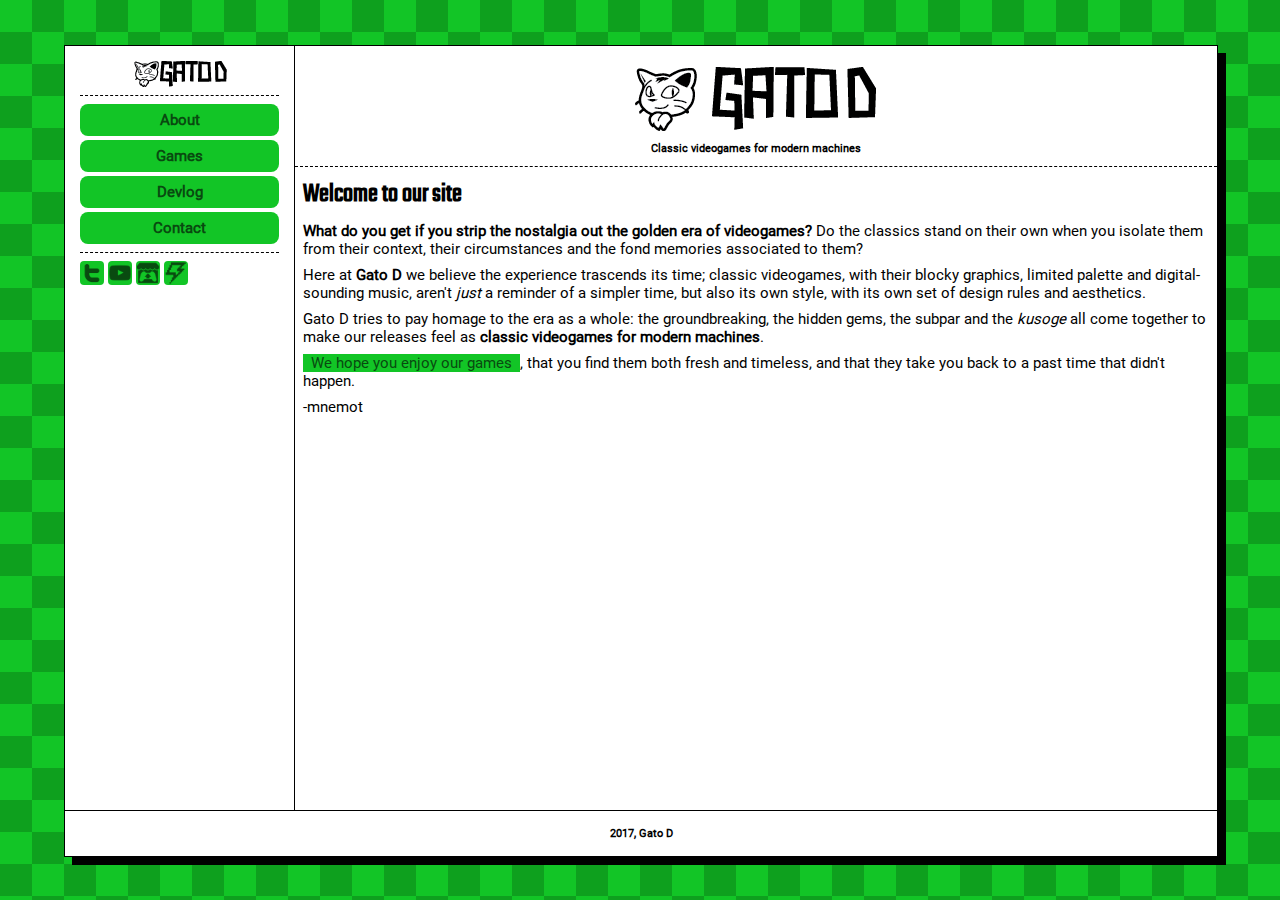
==== commit f1fffed1: "Changed the about page, the contact page and some other stuff" ====
--- a/index.html
+++ b/index.html
@@ -24,26 +24,14 @@
                 <li><a class="icon small itchio" href="http://gatod.itch.io/">itch.io</a></li>
                 <li><a class="icon small gamejolt" href="http://gamejolt.com/@gatod">Game Jolt</a></li>
             </ul>
-            <hr>
-            <form action="https://www.paypal.com/cgi-bin/webscr" method="post" target="_top">
-            <input type="hidden" name="cmd" value="_donations">
-            <input type="hidden" name="business" value="icaro.w@gmail.com">
-            <input type="hidden" name="lc" value="CL">
-            <input type="hidden" name="item_name" value="Gato D">
-            <input type="hidden" name="no_note" value="0">
-            <input type="hidden" name="currency_code" value="USD">
-            <input type="hidden" name="bn" value="PP-DonationsBF:btn_donate_LG.gif:NonHostedGuest">
-            <input type="image" src="https://www.paypalobjects.com/en_US/i/btn/btn_donate_LG.gif" border="0" name="submit" alt="PayPal - The safer, easier way to pay online!">
-            <img alt="" border="0" src="https://www.paypalobjects.com/en_AU/i/scr/pixel.gif" width="1" height="1">
-            </form>
         </nav>
         <section>
             <div id="site-title">
                 <h1><a href="http://gatod.xyz" class="logo" id="header" alt="Gato D Logo">Gato D</a></h1>
-                <p style="text-align: center; font-size: 8pt; font-weight: bold;">Part of the <a href="http://mmzrecords.com">Mesmerize Holding Group</a></p>
+                <p style="text-align: center; font-size: 8pt; font-weight: bold;">Classic videogames for modern machines</p>
                 <hr>
             </div>
-			<h2>Classic Gameplay for Modern Machines</h2>
+			<h2>Welcome to our site</h2>
             <p><strong>What do you get if you strip the nostalgia out the golden era of videogames?</strong> Do the classics stand on their own when you isolate them from their context, their circumstances and the fond memories associated to them?</p>
             <p>Here at <strong>Gato D</strong> we believe the experience trascends its time; classic videogames, with their blocky graphics, limited palette and digital-sounding music, aren't <em>just</em> a reminder of a simpler time, but also its own style, with its own set of design rules and aesthetics.</p>
             <p>Gato D tries to pay homage to the era as a whole: the groundbreaking, the hidden gems, the subpar and the <em>kusoge</em> all come together to make our releases feel as <strong>classic videogames for modern machines</strong>.</p>
--- a/main.min.css
+++ b/main.min.css
@@ -1,368 +1 @@
-a,
-html {
-    background-color: #12c526
-}
-hr,
-nav {
-    border: 0
-}
-nav,
-section {
-    height: 85vh;
-    top: 0;
-    position: absolute
-}
-footer,
-nav,
-section {
-    position: absolute
-}
-body,
-footer {
-    background-color: #fff
-}
-.unavailable {
-    color: #888888 !important;
-    background-color: #444444 !important;
-    text-decoration: line-through !important;
-}
-.center,
-a#back,
-a#header,
-footer,
-form,
-nav>ul>li>a,
-section>h1 {
-    text-align: center
-}
-nav>ul>li,
-ul#games>li>ul>li {
-    list-style: none
-}
-@font-face {
-	font-family: 'Roboto';
-	src: url('subset-Roboto-Regular.eot');
-	font-weight: normal;
-	font-style: normal;
-}
-@font-face {
-	font-family: 'Roboto';
-	src: url([data-uri]) format('woff2'),
-		url([data-uri]) format('woff'),
-		url('subset-Roboto-Regular.ttf') format('truetype'),
-		url('subset-Roboto-Regular.svg#Roboto-Regular') format('svg');
-	font-weight: normal;
-	font-style: normal;
-}
-@font-face {
-	font-family: 'Teko';
-	src: url('subset-Teko-Regular.eot');
-	font-weight: normal;
-	font-style: normal;
-}
-@font-face {
-	font-family: 'Teko';
-	src: url([data-uri]) format('woff2'),
-		url([data-uri]) format('woff'),
-		url('subset-Teko-Regular.ttf') format('truetype'),
-		url('subset-Teko-Regular.svg#Teko-Regular') format('svg');
-	font-weight: normal;
-	font-style: normal;
-}
-html {
-    background-image: url('[data-uri]');
-}
-body {
-    border: 1px solid #000;
-    position: relative;
-    width: 90vw;
-    height: 90vh;
-    left: 5vw;
-    top: 5vh;
-    font-family: 'Roboto', sans-serif;
-    font-size: 15px;
-    box-shadow: 8px 8px 0 #000;
-    margin: 0;
-}
-hr {
-    display: block;
-    border-bottom: 1px dashed #000
-}
-a {
-    display: inline-block;
-    color: #094a10;
-    text-decoration: none;
-    padding-left: 8px;
-    padding-right: 8px
-}
-a.logo,
-a.logo-small,
-footer,
-form,
-nav>ul>li>a,
-section,
-ul#games>li {
-    display: block
-}
-a:hover {
-    background-color: #000;
-    color: #fff
-}
-nav {
-    box-sizing: border-box;
-    border-right: 1px solid #000;
-    width: 20%;
-    left: 0;
-    padding: 1em;
-    overflow: hidden
-}
-nav>ul {
-    margin: 8px 0 0;
-    padding: 8px 0 0;
-    border-top: 1px dashed #000
-}
-nav>ul#media {
-    height: 24px;
-}
-nav>ul>li {
-    padding: 0;
-    margin: 0
-}
-nav>ul>li>a {
-    width: 100%;
-    min-height: 32px;
-    margin-bottom: 4px;
-    line-height: 32px;
-    border-radius: 8px;
-    padding: 0;
-    font-weight: 700
-}
-nav>ul#media>li>a {
-    margin-bottom: 0;
-}
-form,
-section>h2,
-section>p {
-    margin: 8px
-}
-h1,
-h2 {
-    font-family: 'Teko', sans-serif;
-    font-size: 27px
-}
-h1 {
-    font-size: 32pt;
-    margin: 8px auto;
-}
-h1 > a {
-    margin-top: 0.5em !important;    
-}
-section {
-    border: 0;
-    width: 80%;
-    left: 20%;
-    overflow-y: scroll
-}
-.icon,
-a.logo,
-a.logo-small {
-    overflow: hidden;
-    color: transparent
-}
-form>input,
-form>textarea {
-    font-family: 'Roboto';
-    font-size: 15px;
-    box-sizing: border-box;
-    width: 50%;
-    display: block;
-    margin: 0 auto 8px
-}
-form>textarea {
-    resize: vertical
-}
-footer {
-    font-family: 'Roboto', sans-serif;
-    font-weight: bold;
-    font-size: 8pt;
-    line-height: 5vh;
-    width: 100%;
-    height: 5vh;
-    bottom: 0;
-    border-top: 1px solid #000
-}
-a.logo {
-    width: 247px;
-    height: 64px;
-    background: url(img/logo.gif) center top no-repeat
-}
-a.logo:hover {
-    background-position: center bottom
-}
-a.logo-small {
-    width: 95px;
-    height: 26px;
-    background: url(img/logo-small.gif) center top no-repeat
-}
-a.logo-small:hover {
-    background-position: center bottom
-}
-a#back,
-a#header {
-    margin: 0 auto
-}
-ul#games,
-ul#games>li {
-    padding: 0;
-    margin: 0;
-}
-ul#games>li {
-    clear: both
-}
-ul#games>li>* {
-    margin: 18px 0;
-    padding: 0;
-    margin-left: 331px;
-}
-ul#games>li>img {
-    float: left;
-    margin: 0 8px 24px;
-}
-.g-recaptcha {
-    margin-bottom: 8px
-}
-.g-recaptcha>*>* {
-    margin: 0 auto
-}
-td.recaptcha_r7_c1,
-td.recaptcha_r8_c1 {
-    display: none
-}
-.icon,
-ul#media>li {
-    display: inline-block
-}
-iframe#tumblrask {
-    width: 100%;
-    height: 66.6%;
-    border: 0;
-}
-.icon {
-    border-radius: 4px;
-    background-position: 0 center;
-    background-repeat: no-repeat
-}
-.icon:hover {
-    background-position: 100% center;
-    color: transparent
-}
-.small {
-    min-width: 24px;
-    min-height: 24px;
-    width: 24px;
-    height: 24px;
-    line-height: 24px;
-    background-size: 48px
-}
-.twitter {
-    background-image: url('[data-uri]');
-}
-.youtube {
-    background-image: url('[data-uri]');
-}
-.gamejolt {
-    background-image: url('[data-uri]');
-}
-.itchio {
-    background-image: url('[data-uri]')
-}
-@media screen and (max-width: 960px) {
-    body,
-    section {
-        position: absolute;
-        top: 0;
-    }
-    html {
-        overflow: hidden
-    }
-    body {
-        margin: 0;
-        width: 100vw;
-        height: 100vh;
-        min-width: 480px;
-        left: 0;
-        border: 0
-    }
-    section {
-        width: calc(80% - 2em);
-        height: 100%;
-        overflow-y: scroll;
-        padding: 0 1em;
-    }
-    nav {
-        height: 100%;
-    }
-    footer {
-        display: none;
-    }
-}
-@media screen and (max-width: 768px) {
-    #site-title {
-        display: none;
-    }
-    a.logo-small {
-        width: 247px;
-        height: 64px;
-        background: url(img/logo.gif);
-        padding: 0;
-    }
-    body {
-        overflow: auto;
-        padding: 0;
-    }
-    nav {
-        border: 0;
-        width: auto;
-        height: auto;
-        position: initial;
-        padding: 0;
-        margin: 1em 1em 8px;
-    }
-    nav > ul#main {
-        border-bottom: 1px dashed black;
-        padding: 8px 0;
-    }
-    nav > ul#media {
-        border: 0;
-        float: left;
-        margin: 8px 0 0;
-        padding: 0;
-    }
-    nav > form {
-        float: right;
-        width: 92px;
-        margin: 8px 0 0;
-        padding: 0;
-    }
-    nav > form > input[type="image"] {
-        margin: 0;
-        width: 92px;
-    }
-    nav > form > img {
-        position: fixed;
-        left: -8px;
-        top: -8px;
-    }
-    nav > hr {
-        display: none;
-    }
-    section {
-        position: initial;
-        width: auto;
-        height: auto;
-        padding: 0;
-        margin: 0 1em 1em;
-        overflow: auto;
-        border-top: 1px dashed black;
-    }
-}+footer,nav,section{position:absolute}a,html{background-color:#12c526}hr,nav{border:0}nav,section{height:85vh;top:0}body,footer{background-color:#fff}.unavailable{color:#888!important;background-color:#444!important;text-decoration:line-through!important}.center,a#back,a#header,footer,form,nav>ul>li>a,section>h1{text-align:center}nav>ul>li,ul#games>li>ul>li{list-style:none}@font-face{font-family:Roboto;src:url(subset-Roboto-Regular.eot);font-weight:400;font-style:normal}@font-face{font-family:Roboto;src:url([data-uri]) format('woff2'),url([data-uri]) format('woff'),url(subset-Roboto-Regular.ttf) format('truetype'),url(subset-Roboto-Regular.svg#Roboto-Regular) format('svg');font-weight:400;font-style:normal}@font-face{font-family:Teko;src:url(subset-Teko-Regular.eot);font-weight:400;font-style:normal}@font-face{font-family:Teko;src:url([data-uri]) format('woff2'),url([data-uri]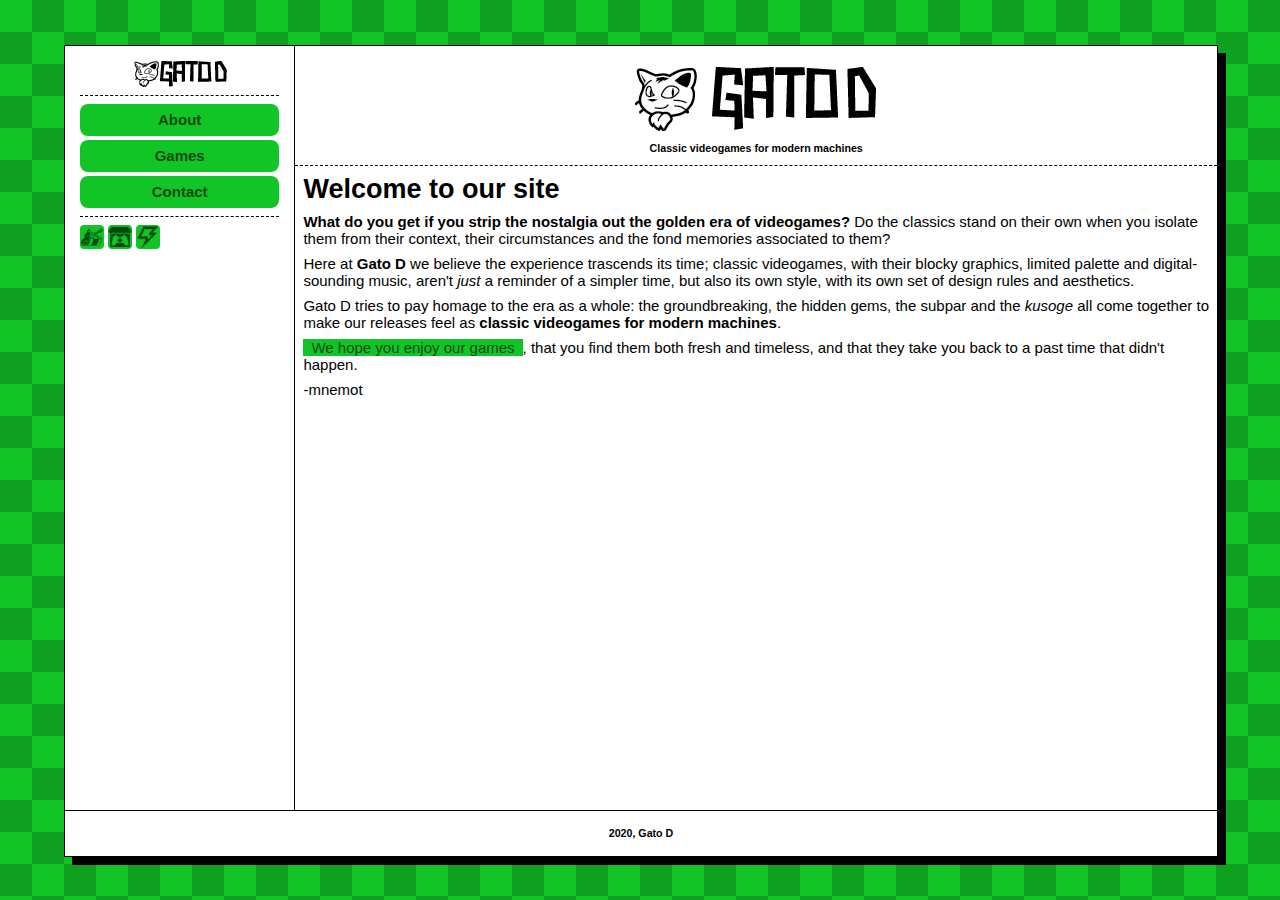
==== commit 0c75cf52: "new version" ====
--- a/index.html
+++ b/index.html
@@ -15,12 +15,10 @@
             <ul id="main">
                 <li><a href="about.html">About</a></li>
                 <li><a href="games.html">Games</a></li>
-                <li><a href="http://devlog.gatod.xyz" target="_blank">Devlog</a></li>
-                <li><a href="contact.html">Contact</a></li>
+                <li><a href="mailto:contact@gatod.xyz">Contact</a></li>
             </ul>
             <ul id="media">
-                <li><a class="icon small twitter" href="http://www.twitter.com/gato_d">Twitter</a></li>
-                <li><a class="icon small youtube" href="https://www.youtube.com/channel/UCPVL81t956qvOtY3lPDjERg">Youtube</a></li>
+                <li><a class="icon small newgrounds" href="https://gatod.newgrounds.com/">Newgrounds</a></li>
                 <li><a class="icon small itchio" href="http://gatod.itch.io/">itch.io</a></li>
                 <li><a class="icon small gamejolt" href="http://gamejolt.com/@gatod">Game Jolt</a></li>
             </ul>
@@ -38,6 +36,6 @@
 			<p><a href="games.html">We hope you enjoy our games</a>, that you find them both fresh and timeless, and that they take you back to a past time that didn't happen.</p>
             <p>-mnemot</p>
         </section>
-        <footer>2017, Gato D</footer>
+        <footer>2020, Gato D</footer>
     </body>
 </html>--- a/main.min.css
+++ b/main.min.css
@@ -1 +1,56 @@
-footer,nav,section{position:absolute}a,html{background-color:#12c526}hr,nav{border:0}nav,section{height:85vh;top:0}body,footer{background-color:#fff}.unavailable{color:#888!important;background-color:#444!important;text-decoration:line-through!important}.center,a#back,a#header,footer,form,nav>ul>li>a,section>h1{text-align:center}nav>ul>li,ul#games>li>ul>li{list-style:none}@font-face{font-family:Roboto;src:url(subset-Roboto-Regular.eot);font-weight:400;font-style:normal}@font-face{font-family:Roboto;src:url([data-uri]) format('woff2'),url([data-uri]) format('woff'),url(subset-Roboto-Regular.ttf) format('truetype'),url(subset-Roboto-Regular.svg#Roboto-Regular) format('svg');font-weight:400;font-style:normal}@font-face{font-family:Teko;src:url(subset-Teko-Regular.eot);font-weight:400;font-style:normal}@font-face{font-family:Teko;src:url([data-uri]) format('woff2'),url([data-uri]) format('woff'),url(subset-Teko-Regular.ttf) format('truetype'),url(subset-Teko-Regular.svg#Teko-Regular) format('svg');font-weight:400;font-style:normal}html{background-image:url([data-uri])}body{border:1px solid #000;position:relative;width:90vw;height:90vh;left:5vw;top:5vh;font-family:Roboto,sans-serif;font-size:15px;box-shadow:8px 8px 0 #000;margin:0}hr{display:block;border-bottom:1px dashed #000}a{display:inline-block;color:#094a10;text-decoration:none;padding-left:8px;padding-right:8px}a.logo,a.logo-small,footer,form,nav>ul>li>a,section,ul#games>li{display:block}a:hover{background-color:#000;color:#fff}nav{box-sizing:border-box;border-right:1px solid #000;width:20%;left:0;padding:1em;overflow:hidden}nav>ul{margin:8px 0 0;padding:8px 0 0;border-top:1px dashed #000}nav>ul#media{height:24px}nav>ul>li{padding:0;margin:0}nav>ul>li>a{width:100%;min-height:32px;margin-bottom:4px;line-height:32px;border-radius:8px;padding:0;font-weight:700}nav>ul#media>li>a{margin-bottom:0}form,section>h2,section>p{margin:8px}h1,h2{font-family:Teko,sans-serif;font-size:27px}h1{font-size:32pt;margin:8px auto}h1>a{margin-top:.5em!important}section{border:0;width:80%;left:20%;overflow-y:scroll}.icon,a.logo,a.logo-small{overflow:hidden;color:transparent}form>input,form>textarea{font-family:Roboto;font-size:15px;box-sizing:border-box;width:50%;display:block;margin:0 auto 8px}form>textarea{resize:vertical}footer{font-family:Roboto,sans-serif;font-weight:700;font-size:8pt;line-height:5vh;width:100%;height:5vh;bottom:0;border-top:1px solid #000}a.logo{width:247px;height:64px;background:url(img/logo.gif) center top no-repeat}a.logo:hover{background-position:center bottom}a.logo-small{width:95px;height:26px;background:url(img/logo-small.gif) center top no-repeat}a.logo-small:hover{background-position:center bottom}a#back,a#header{margin:0 auto}ul#games,ul#games>li{padding:0;margin:0}ul#games>li{clear:both}ul#games>li>*{margin:18px 0 18px 331px;padding:0}ul#games>li>img{float:left;margin:0 8px 24px}.g-recaptcha{margin-bottom:8px}.g-recaptcha>*>*{margin:0 auto}td.recaptcha_r7_c1,td.recaptcha_r8_c1{display:none}.icon,ul#media>li{display:inline-block}iframe#tumblrask{width:100%;height:66.6%;border:0}.icon{border-radius:4px;background-position:0 center;background-repeat:no-repeat}.icon:hover{background-position:100% center;color:transparent}.small{min-width:24px;min-height:24px;width:24px;height:24px;line-height:24px;background-size:48px}.twitter{background-image:url([data-uri])}.youtube{background-image:url([data-uri])}.gamejolt{background-image:url([data-uri])}.itchio{background-image:url([data-uri])}@media screen and (max-width:960px){nav,section{height:100%}body,section{position:absolute;top:0}html{overflow:hidden}body{margin:0;width:100vw;height:100vh;min-width:480px;left:0;border:0}section{width:calc(80% - 2em);overflow-y:scroll;padding:0 1em}footer{display:none}}@media screen and (max-width:768px){body,nav{padding:0}#site-title,nav>hr{display:none}body,section{overflow:auto}a.logo-small{width:247px;height:64px;background:url(img/logo.gif);padding:0}nav,section{height:auto}nav{border:0;width:auto;position:initial;margin:1em 1em 8px}nav>form,nav>ul#media{margin:8px 0 0;padding:0}nav>ul#main{border-bottom:1px dashed #000;padding:8px 0}nav>ul#media{border:0;float:left}nav>form{float:right;width:92px}nav>form>input[type=image]{margin:0;width:92px}nav>form>img{position:fixed;left:-8px;top:-8px}section{position:initial;width:auto;padding:0;margin:0 1em 1em;border-top:1px dashed #000}}+a,html{background-color:#12c526}
+hr,nav{border:0}
+nav,section{height:85vh;top:0;position:absolute}
+footer,nav,section{position:absolute}
+body,footer{background-color:#fff}.unavailable{color:#888888!important;background-color:#444444!important;text-decoration:line-through!important;}.center,a#back,a#header,footer,form,nav>ul>li>a,section>h1{text-align:center}
+nav>ul>li,ul#games>li>ul>li{list-style:none}@font-face{font-family:'Roboto';src:url('subset-Roboto-Regular.eot');font-weight:normal;font-style:normal;}@font-face{font-family:'Roboto';src:url([data-uri]
+url([data-uri]
+url('subset-Roboto-Regular.ttf')format('truetype'),url('subset-Roboto-Regular.svg#Roboto-Regular')format('svg');font-weight:normal;font-style:normal;}@font-face{font-family:'Teko';src:url('subset-Teko-Regular.eot');font-weight:normal;font-style:normal;}@font-face{font-family:'Teko';src:url([data-uri]
+url([data-uri]
+url('subset-Teko-Regular.ttf')format('truetype'),url('subset-Teko-Regular.svg#Teko-Regular')format('svg');font-weight:normal;font-style:normal;}
+html{background-image:url('[data-uri]');}
+body{border:1px solid#000;position:relative;width:90vw;height:90vh;left:5vw;top:5vh;font-family:'Roboto',sans-serif;font-size:15px;box-shadow:8px 8px 0#000;margin:0;}
+hr{display:block;border-bottom:1px dashed#000}
+a{display:inline-block;color:#094a10;text-decoration:none;padding-left:8px;padding-right:8px}
+a.logo,a.logo-small,footer,form,nav>ul>li>a,section,ul#games>li{display:block}
+a:hover{background-color:#000;color:#fff}
+nav{box-sizing:border-box;border-right:1px solid#000;width:20%;left:0;padding:1em;overflow:hidden}
+nav>ul{margin:8px 0 0;padding:8px 0 0;border-top:1px dashed#000}
+nav>ul#media{height:24px;}
+nav>ul>li{padding:0;margin:0}
+nav>ul>li>a{width:100%;min-height:32px;margin-bottom:4px;line-height:32px;border-radius:8px;padding:0;font-weight:700}
+nav>ul#media>li>a{margin-bottom:0;}
+form,section>h2,section>p{margin:8px}
+h1,h2{font-family:'Teko',sans-serif;font-size:27px}
+h1{font-size:32pt;margin:8px auto;}
+h1>a{margin-top:0.5em!important;}
+section{border:0;width:80%;left:20%;overflow-y:scroll}.icon,a.logo,a.logo-small{overflow:hidden;color:transparent}
+form>input,form>textarea{font-family:'Roboto';font-size:15px;box-sizing:border-box;width:50%;display:block;margin:0 auto 8px}
+form>textarea{resize:vertical}
+footer{font-family:'Roboto',sans-serif;font-weight:bold;font-size:8pt;line-height:5vh;width:100%;height:5vh;bottom:0;border-top:1px solid#000}
+a.logo{width:247px;height:64px;background:url(img/logo.gif)center top no-repeat}
+a.logo:hover{background-position:center bottom}
+a.logo-small{width:95px;height:26px;background:url(img/logo-small.gif)center top no-repeat}
+a.logo-small:hover{background-position:center bottom}
+a#back,a#header{margin:0 auto}
+ul#games,ul#games>li{padding:0;margin:0;}
+ul#games>li{clear:both}
+ul#games>li>*{margin:18px 0;padding:0;margin-left:331px;}
+ul#games>li>img{float:left;margin:0 8px 24px;}.g-recaptcha{margin-bottom:8px}.g-recaptcha>*>*{margin:0 auto}
+td.recaptcha_r7_c1,td.recaptcha_r8_c1{display:none}.icon,ul#media>li{display:inline-block}
+iframe#tumblrask{width:100%;height:66.6%;border:0;}.icon{border-radius:4px;background-position:0 center;background-repeat:no-repeat}.icon:hover{background-position:100%center;color:transparent}.small{min-width:24px;min-height:24px;width:24px;height:24px;line-height:24px;background-size:48px}.newgrounds{background-image:url('[data-uri]');}.gamejolt{background-image:url('[data-uri]');}.itchio{background-image:url('[data-uri]')}@media screen and(max-width:960px){body,section{position:absolute;top:0;}
+html{overflow:hidden}
+body{margin:0;width:100vw;height:100vh;min-width:480px;left:0;border:0}
+section{width:calc(80%-2em);height:100%;overflow-y:scroll;padding:0 1em;}
+nav{height:100%;}
+footer{display:none;}}@media screen and(max-width:768px){#site-title{display:none;}
+a.logo-small{width:247px;height:64px;background:url(img/logo.gif);padding:0;}
+body{overflow:auto;padding:0;}
+nav{border:0;width:auto;height:auto;position:initial;padding:0;margin:1em 1em 8px;}
+nav>ul#main{border-bottom:1px dashed black;padding:8px 0;}
+nav>ul#media{border:0;float:left;margin:8px 0 0;padding:0;}
+nav>form{float:right;width:92px;margin:8px 0 0;padding:0;}
+nav>form>input[type="image"]{margin:0;width:92px;}
+nav>form>img{position:fixed;left:-8px;top:-8px;}
+nav>hr{display:none;}
+section{position:initial;width:auto;height:auto;padding:0;margin:0 1em 1em;overflow:auto;border-top:1px dashed black;}}